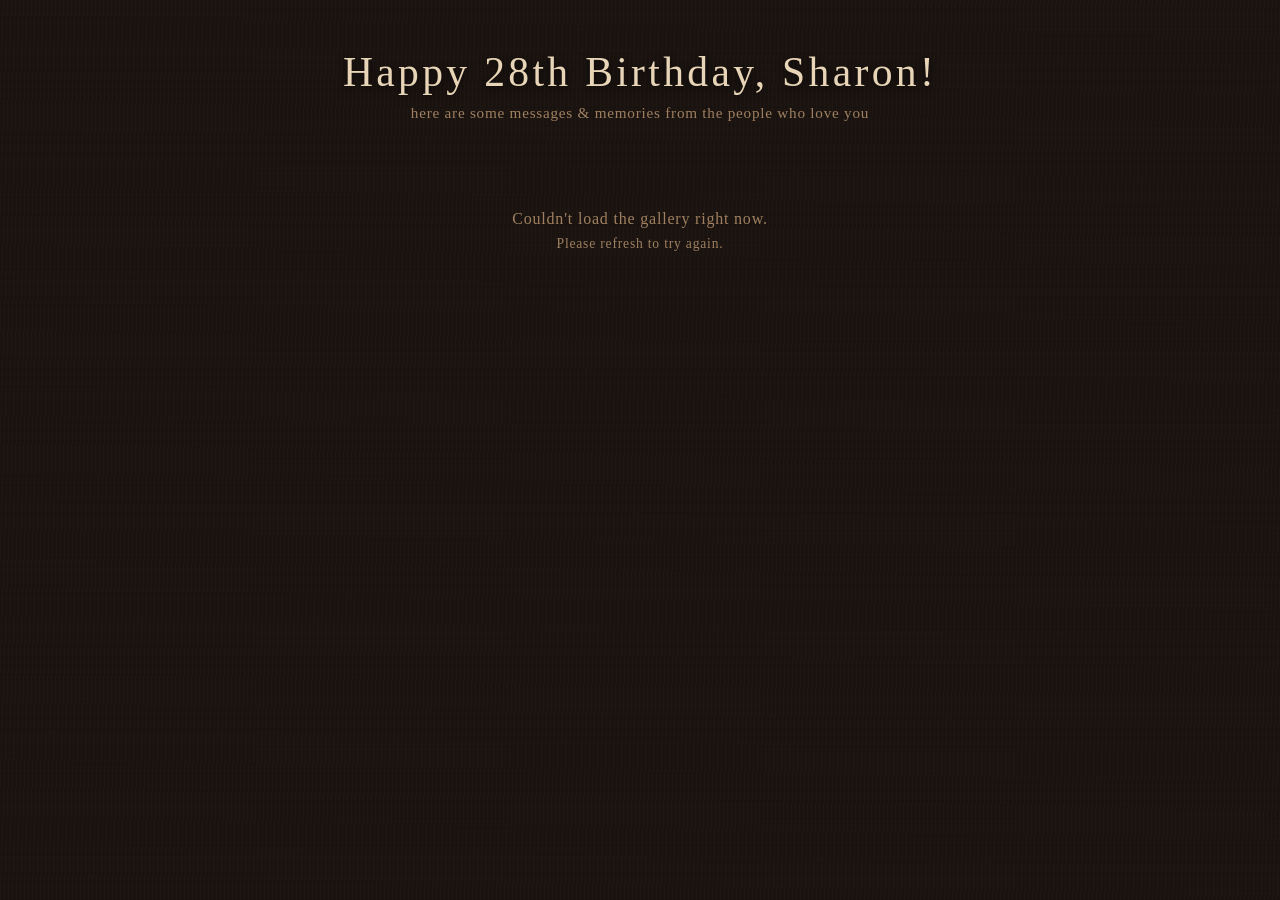
==== index.html @ 8e6c9de9 "change text" ====
<!DOCTYPE html>
<html lang="en">
<head>
  <meta charset="UTF-8" />
  <meta name="viewport" content="width=device-width, initial-scale=1.0" />
  <title>Happy Birthday Sharon 🎂</title>
  <link rel="stylesheet" href="style.css" />
</head>
<body>

  <header>
    <h1>Happy 28th Birthday, Sharon!</h1>
    <p>here are some messages &amp; memories from the people who love you</p>
  </header>

  <div id="status">
    <div class="spinner"></div>
    <div>Loading messages…</div>
  </div>

  <main id="gallery-wall" hidden></main>

  <div id="lightbox" role="dialog" aria-modal="true" aria-label="Enlarged card">
    <div class="lb-frame"></div>
  </div>

  <script src="config.js"></script>
  <script src="gallery.js"></script>
</body>
</html>
---- style.css ----
/* ── Reset & base ─────────────────────────────────── */
*, *::before, *::after { box-sizing: border-box; margin: 0; padding: 0; }

:root {
  --wall:      #1a1310;       /* deep warm dark — the "wall" */
  --wall-mid:  #231a15;
  --frame-bg:  #f5efe6;       /* cream mat */
  --frame-bdr: #7a5c3a;       /* warm wood frame */
  --frame-inner: #c4a47a;     /* inner frame highlight */
  --text:      #2c1e10;
  --caption:   #5c3d1e;
  --shadow:    rgba(0,0,0,0.65);
}

html { font-size: 16px; }

body {
  background-color: var(--wall);
  /* subtle wood-grain texture via repeating-linear-gradient */
  background-image:
    repeating-linear-gradient(
      92deg,
      transparent 0px, transparent 3px,
      rgba(255,255,255,0.015) 3px, rgba(255,255,255,0.015) 4px
    ),
    repeating-linear-gradient(
      180deg,
      transparent 0px, transparent 8px,
      rgba(0,0,0,0.08) 8px, rgba(0,0,0,0.08) 9px
    );
  min-height: 100vh;
  font-family: 'Georgia', 'Times New Roman', serif;
  color: var(--text);
  overflow-x: hidden;
}

/* ── Header ───────────────────────────────────────── */
header {
  text-align: center;
  padding: 3rem 1rem 1.5rem;
  color: #e8d5b7;
}

header h1 {
  font-size: clamp(1.6rem, 4vw, 2.6rem);
  font-weight: normal;
  letter-spacing: 0.08em;
  text-shadow: 0 2px 8px rgba(0,0,0,0.7);
}

header p {
  margin-top: 0.5rem;
  font-size: 0.95rem;
  color: #a08060;
  letter-spacing: 0.05em;
}

/* ── Gallery wall ─────────────────────────────────── */
#gallery-wall {
  /* CSS multi-column masonry — the closest thing to a real wall layout */
  columns: 280px;
  column-gap: 2rem;
  padding: 2rem 3rem 5rem;
  max-width: 1400px;
  margin: 0 auto;
}

/* ── Frame (card) ─────────────────────────────────── */
.frame {
  break-inside: avoid;
  display: inline-block;   /* required so columns honour break-inside */
  width: 100%;
  margin-bottom: 2.2rem;

  /* Outer frame border — thick, like a real picture frame */
  background: var(--frame-bdr);
  border: 3px solid #4a3520;
  border-radius: 3px;
  padding: 10px;

  box-shadow:
    0 4px 8px  var(--shadow),
    0 12px 32px rgba(0,0,0,0.5),
    inset 0 1px 0 rgba(255,255,255,0.12);

  /* Random slight tilt — set via JS inline style */
  transform-origin: center center;
  transition: transform 0.25s ease, box-shadow 0.25s ease;
  cursor: zoom-in;
}

.frame:hover {
  transform: rotate(0deg) scale(1.03) !important;
  box-shadow:
    0 8px 20px var(--shadow),
    0 20px 50px rgba(0,0,0,0.6),
    inset 0 1px 0 rgba(255,255,255,0.18);
  z-index: 10;
  position: relative;
}

/* Inner mat (cream mount) */
.frame__mat {
  background: var(--frame-bg);
  padding: 10px 10px 14px;
  border: 2px solid var(--frame-inner);
}

/* Photo area */
.frame__photo {
  width: 100%;
  display: block;
  aspect-ratio: 3 / 4;   /* portrait default */
  object-fit: cover;
  border: 1px solid rgba(0,0,0,0.15);
}

/* Landscape photo override */
.frame--landscape .frame__photo {
  aspect-ratio: 4 / 3;
}

/* Placeholder when no photo */
.frame__photo-placeholder {
  width: 100%;
  aspect-ratio: 3 / 4;
  background: linear-gradient(135deg, #d4c4a8 0%, #b8a07a 100%);
  display: flex;
  align-items: center;
  justify-content: center;
  font-size: 2.5rem;
  color: rgba(0,0,0,0.2);
}

/* Wish text */
.frame__wish {
  margin-top: 10px;
  font-size: 0.85rem;
  line-height: 1.55;
  color: var(--text);
  font-style: italic;
  text-align: center;
}

/* Name tag at bottom */
.frame__name {
  margin-top: 6px;
  font-size: 0.78rem;
  text-align: center;
  color: var(--caption);
  letter-spacing: 0.04em;
  font-style: normal;
}

/* ── Lightbox ─────────────────────────────────────── */
#lightbox {
  display: none;
  position: fixed;
  inset: 0;
  z-index: 1000;
  background: rgba(0,0,0,0.85);
  align-items: center;
  justify-content: center;
  cursor: zoom-out;
}

#lightbox.open {
  display: flex;
  animation: lb-fade-in 0.2s ease;
}

@keyframes lb-fade-in {
  from { opacity: 0; }
  to   { opacity: 1; }
}

#lightbox .lb-frame {
  background: var(--frame-bdr);
  border: 3px solid #4a3520;
  border-radius: 3px;
  padding: 12px;
  max-width: min(520px, 90vw);
  max-height: 90vh;
  overflow-y: auto;
  box-shadow:
    0 16px 48px rgba(0,0,0,0.8),
    inset 0 1px 0 rgba(255,255,255,0.12);
  animation: lb-zoom-in 0.25s cubic-bezier(0.22, 1, 0.36, 1);
  cursor: default;
}

@keyframes lb-zoom-in {
  from { transform: scale(0.6); opacity: 0; }
  to   { transform: scale(1);   opacity: 1; }
}

#lightbox .lb-frame .frame__mat {
  background: var(--frame-bg);
  padding: 12px 12px 16px;
  border: 2px solid var(--frame-inner);
}

#lightbox .lb-frame .frame__photo,
#lightbox .lb-frame .frame__photo-placeholder {
  width: 100%;
  aspect-ratio: unset;
  max-height: 60vh;
  object-fit: contain;
  border: 1px solid rgba(0,0,0,0.15);
}

#lightbox .lb-frame .frame__wish {
  font-size: 1rem;
  margin-top: 14px;
}

#lightbox .lb-frame .frame__name {
  font-size: 0.9rem;
  margin-top: 8px;
}

/* ── Loading / error states ───────────────────────── */
#status {
  text-align: center;
  color: #a08060;
  padding: 4rem 1rem;
  font-size: 1rem;
  letter-spacing: 0.05em;
}

#status .spinner {
  display: inline-block;
  width: 28px; height: 28px;
  border: 3px solid rgba(160,128,96,0.3);
  border-top-color: #a08060;
  border-radius: 50%;
  animation: spin 0.8s linear infinite;
  margin-bottom: 1rem;
}

@keyframes spin { to { transform: rotate(360deg); } }

/* ── Responsive ───────────────────────────────────── */
@media (max-width: 480px) {
  #gallery-wall {
    columns: 1;
    padding: 1.2rem 1.2rem 4rem;
  }
  .frame { margin-bottom: 1.6rem; }
}

@media (min-width: 481px) and (max-width: 780px) {
  #gallery-wall { columns: 2; padding: 1.5rem 1.5rem 4rem; }
}
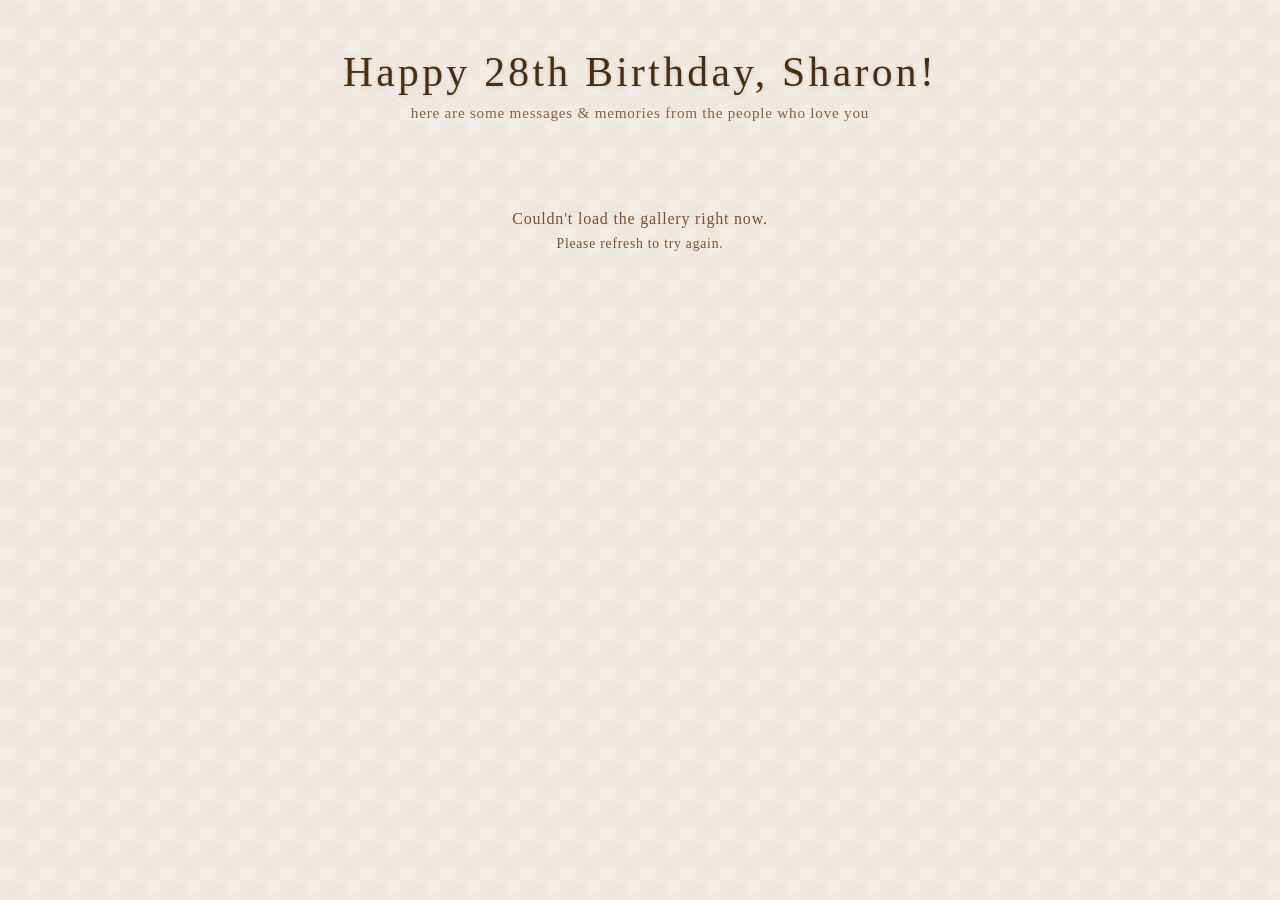
==== commit 75be3802: "optimize for mobile" ====
--- a/index.html
+++ b/index.html
@@ -21,10 +21,11 @@
   <main id="gallery-wall" hidden></main>
 
   <div id="lightbox" role="dialog" aria-modal="true" aria-label="Enlarged card">
+    <button class="lb-close" aria-label="Close">&times;</button>
     <div class="lb-frame"></div>
   </div>
 
   <script src="config.js"></script>
   <script src="gallery.js"></script>
 </body>
-</html>
+</html>
--- a/style.css
+++ b/style.css
@@ -2,32 +2,35 @@
 *, *::before, *::after { box-sizing: border-box; margin: 0; padding: 0; }
 
 :root {
-  --wall:      #1a1310;       /* deep warm dark — the "wall" */
-  --wall-mid:  #231a15;
-  --frame-bg:  #f5efe6;       /* cream mat */
+  --wall:      #f2ede6;       /* light warm cream — the "wall" */
+  --wall-mid:  #ede6db;
+  --frame-bg:  #faf7f2;       /* cream mat */
   --frame-bdr: #7a5c3a;       /* warm wood frame */
   --frame-inner: #c4a47a;     /* inner frame highlight */
   --text:      #2c1e10;
   --caption:   #5c3d1e;
-  --shadow:    rgba(0,0,0,0.65);
+  --shadow:    rgba(0,0,0,0.28);
 }
 
 html { font-size: 16px; }
 
 body {
   background-color: var(--wall);
-  /* subtle wood-grain texture via repeating-linear-gradient */
+  /* subtle damask-style wallpaper texture */
   background-image:
+    radial-gradient(ellipse at 25% 25%, rgba(180,150,110,0.08) 0%, transparent 50%),
+    radial-gradient(ellipse at 75% 75%, rgba(180,150,110,0.08) 0%, transparent 50%),
     repeating-linear-gradient(
-      92deg,
-      transparent 0px, transparent 3px,
-      rgba(255,255,255,0.015) 3px, rgba(255,255,255,0.015) 4px
+      45deg,
+      transparent 0px, transparent 18px,
+      rgba(160,130,90,0.06) 18px, rgba(160,130,90,0.06) 19px
     ),
     repeating-linear-gradient(
-      180deg,
-      transparent 0px, transparent 8px,
-      rgba(0,0,0,0.08) 8px, rgba(0,0,0,0.08) 9px
+      -45deg,
+      transparent 0px, transparent 18px,
+      rgba(160,130,90,0.06) 18px, rgba(160,130,90,0.06) 19px
     );
+  background-size: 40px 40px, 40px 40px, 40px 40px, 40px 40px;
   min-height: 100vh;
   font-family: 'Georgia', 'Times New Roman', serif;
   color: var(--text);
@@ -38,20 +41,20 @@
 header {
   text-align: center;
   padding: 3rem 1rem 1.5rem;
-  color: #e8d5b7;
+  color: #4a2e10;
 }
 
 header h1 {
   font-size: clamp(1.6rem, 4vw, 2.6rem);
   font-weight: normal;
   letter-spacing: 0.08em;
-  text-shadow: 0 2px 8px rgba(0,0,0,0.7);
+  text-shadow: 0 1px 4px rgba(0,0,0,0.12);
 }
 
 header p {
   margin-top: 0.5rem;
   font-size: 0.95rem;
-  color: #a08060;
+  color: #8a6040;
   letter-spacing: 0.05em;
 }
 
@@ -61,6 +64,7 @@
   columns: 280px;
   column-gap: 2rem;
   padding: 2rem 3rem 5rem;
+  padding-bottom: calc(5rem + env(safe-area-inset-bottom));
   max-width: 1400px;
   margin: 0 auto;
 }
@@ -72,7 +76,7 @@
   width: 100%;
   margin-bottom: 2.2rem;
 
-  /* Outer frame border — thick, like a real picture frame */
+  /* Default: warm wood */
   background: var(--frame-bdr);
   border: 3px solid #4a3520;
   border-radius: 3px;
@@ -83,13 +87,13 @@
     0 12px 32px rgba(0,0,0,0.5),
     inset 0 1px 0 rgba(255,255,255,0.12);
 
-  /* Random slight tilt — set via JS inline style */
   transform-origin: center center;
   transition: transform 0.25s ease, box-shadow 0.25s ease;
   cursor: zoom-in;
 }
 
-.frame:hover {
+.frame:hover,
+.frame:active {
   transform: rotate(0deg) scale(1.03) !important;
   box-shadow:
     0 8px 20px var(--shadow),
@@ -99,7 +103,73 @@
   position: relative;
 }
 
-/* Inner mat (cream mount) */
+.frame {
+  touch-action: manipulation;
+}
+
+/* ── Frame style variants ─────────────────────────── */
+
+/* Gold / ornate */
+.frame--gold {
+  background: linear-gradient(135deg, #b8952a 0%, #e8c84a 30%, #c9a830 60%, #f0d870 80%, #b8952a 100%);
+  border: 3px solid #7a6010;
+  box-shadow:
+    0 4px 8px var(--shadow),
+    0 12px 32px rgba(0,0,0,0.55),
+    inset 0 2px 0 rgba(255,255,200,0.3),
+    inset 0 -2px 0 rgba(0,0,0,0.25);
+}
+.frame--gold .frame__mat {
+  background: #fffdf0;
+  border-color: #c8a820;
+}
+
+/* Ebony / dark */
+.frame--ebony {
+  background: linear-gradient(135deg, #1a1a1a 0%, #2e2e2e 40%, #1a1a1a 100%);
+  border: 3px solid #0a0a0a;
+  box-shadow:
+    0 4px 8px var(--shadow),
+    0 12px 32px rgba(0,0,0,0.7),
+    inset 0 1px 0 rgba(255,255,255,0.08);
+}
+.frame--ebony .frame__mat {
+  background: #f8f4ee;
+  border-color: #444;
+}
+
+/* White / modern */
+.frame--white {
+  background: linear-gradient(135deg, #f0f0f0 0%, #ffffff 40%, #e8e8e8 100%);
+  border: 3px solid #ccc;
+  box-shadow:
+    0 4px 8px rgba(0,0,0,0.3),
+    0 12px 32px rgba(0,0,0,0.25),
+    inset 0 1px 0 rgba(255,255,255,0.9);
+}
+.frame--white .frame__mat {
+  background: #fafafa;
+  border-color: #ddd;
+}
+.frame--white .frame__wish,
+.frame--white .frame__name { color: #333; }
+
+/* Rose / pink */
+.frame--rose {
+  background: linear-gradient(135deg, #c06080 0%, #e8a0b8 30%, #d07090 60%, #f0c0d0 80%, #c06080 100%);
+  border: 3px solid #904060;
+  box-shadow:
+    0 4px 8px var(--shadow),
+    0 12px 32px rgba(0,0,0,0.45),
+    inset 0 2px 0 rgba(255,200,220,0.35),
+    inset 0 -2px 0 rgba(0,0,0,0.2);
+}
+.frame--rose .frame__mat {
+  background: #fff5f8;
+  border-color: #e090a8;
+}
+
+/* ── Inner mat (cream mount) — default ────────────── */
 .frame__mat {
   background: var(--frame-bg);
   padding: 10px 10px 14px;
@@ -162,7 +232,30 @@
   align-items: center;
   justify-content: center;
   cursor: zoom-out;
-}
+  padding: env(safe-area-inset-top) env(safe-area-inset-right) env(safe-area-inset-bottom) env(safe-area-inset-left);
+}
+
+.lb-close {
+  position: absolute;
+  top: max(1rem, env(safe-area-inset-top));
+  right: max(1rem, env(safe-area-inset-right));
+  width: 44px;
+  height: 44px;
+  border: none;
+  border-radius: 50%;
+  background: rgba(255,255,255,0.15);
+  color: #fff;
+  font-size: 1.5rem;
+  line-height: 1;
+  cursor: pointer;
+  display: flex;
+  align-items: center;
+  justify-content: center;
+  z-index: 1001;
+  backdrop-filter: blur(4px);
+  -webkit-backdrop-filter: blur(4px);
+}
+.lb-close:active { background: rgba(255,255,255,0.3); }
 
 #lightbox.open {
   display: flex;
@@ -175,19 +268,33 @@
 }
 
 #lightbox .lb-frame {
+  /* base — overridden by .frame--* variants copied from the card */
   background: var(--frame-bdr);
   border: 3px solid #4a3520;
   border-radius: 3px;
   padding: 12px;
   max-width: min(520px, 90vw);
-  max-height: 90vh;
+  max-height: min(90vh, 90dvh);
   overflow-y: auto;
+  -webkit-overflow-scrolling: touch;
   box-shadow:
     0 16px 48px rgba(0,0,0,0.8),
     inset 0 1px 0 rgba(255,255,255,0.12);
   animation: lb-zoom-in 0.25s cubic-bezier(0.22, 1, 0.36, 1);
   cursor: default;
 }
+
+/* carry frame variants into lightbox */
+#lightbox .lb-frame.frame--gold  { background: linear-gradient(135deg, #b8952a 0%, #e8c84a 30%, #c9a830 60%, #f0d870 80%, #b8952a 100%); border-color: #7a6010; }
+#lightbox .lb-frame.frame--gold  .frame__mat { background: #fffdf0; border-color: #c8a820; }
+#lightbox .lb-frame.frame--ebony { background: linear-gradient(135deg, #1a1a1a 0%, #2e2e2e 40%, #1a1a1a 100%); border-color: #0a0a0a; }
+#lightbox .lb-frame.frame--ebony .frame__mat { background: #f8f4ee; border-color: #444; }
+#lightbox .lb-frame.frame--white { background: linear-gradient(135deg, #f0f0f0 0%, #fff 40%, #e8e8e8 100%); border-color: #ccc; box-shadow: 0 16px 48px rgba(0,0,0,0.5); }
+#lightbox .lb-frame.frame--white .frame__mat { background: #fafafa; border-color: #ddd; }
+#lightbox .lb-frame.frame--white .frame__wish,
+#lightbox .lb-frame.frame--white .frame__name { color: #333; }
+#lightbox .lb-frame.frame--rose  { background: linear-gradient(135deg, #c06080 0%, #e8a0b8 30%, #d07090 60%, #f0c0d0 80%, #c06080 100%); border-color: #904060; }
+#lightbox .lb-frame.frame--rose  .frame__mat { background: #fff5f8; border-color: #e090a8; }
 
 @keyframes lb-zoom-in {
   from { transform: scale(0.6); opacity: 0; }
@@ -222,7 +329,7 @@
 /* ── Loading / error states ───────────────────────── */
 #status {
   text-align: center;
-  color: #a08060;
+  color: #7a5030;
   padding: 4rem 1rem;
   font-size: 1rem;
   letter-spacing: 0.05em;
@@ -231,8 +338,8 @@
 #status .spinner {
   display: inline-block;
   width: 28px; height: 28px;
-  border: 3px solid rgba(160,128,96,0.3);
-  border-top-color: #a08060;
+  border: 3px solid rgba(120,80,48,0.2);
+  border-top-color: #7a5030;
   border-radius: 50%;
   animation: spin 0.8s linear infinite;
   margin-bottom: 1rem;
@@ -244,11 +351,28 @@
 @media (max-width: 480px) {
   #gallery-wall {
     columns: 1;
-    padding: 1.2rem 1.2rem 4rem;
-  }
-  .frame { margin-bottom: 1.6rem; }
+    padding: 1rem 1rem 4rem;
+    padding-bottom: calc(4rem + env(safe-area-inset-bottom));
+  }
+  .frame {
+    margin-bottom: 1.6rem;
+  }
+  .frame:active {
+    transform: scale(1.02) !important;
+  }
+  header {
+    padding: 2rem 1rem 1rem;
+  }
+  header h1 {
+    font-size: clamp(1.3rem, 6vw, 1.8rem);
+  }
 }
 
 @media (min-width: 481px) and (max-width: 780px) {
   #gallery-wall { columns: 2; padding: 1.5rem 1.5rem 4rem; }
 }
+
+/* Prevent background scroll when lightbox is open */
+body.lightbox-open {
+  overflow: hidden;
+}
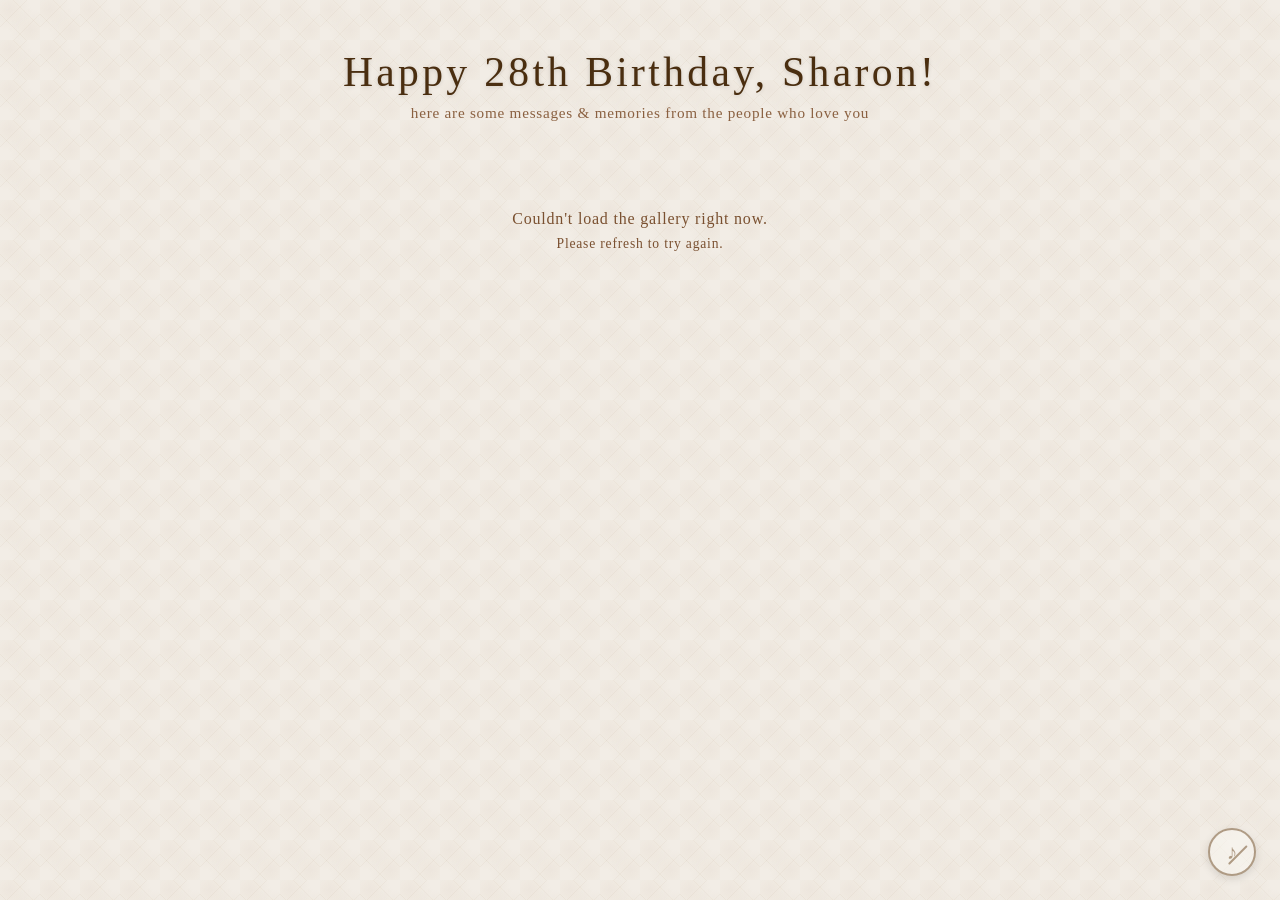
==== commit ff49a0a2: "add bg audio" ====
--- a/index.html
+++ b/index.html
@@ -25,6 +25,14 @@
     <div class="lb-frame"></div>
   </div>
 
+  <!-- Background music -->
+  <audio id="bg-music" loop src="music.mp3"></audio>
+
+  <!-- Floating music toggle -->
+  <button id="music-btn" aria-label="Toggle background music" title="Toggle music">
+    <span id="music-icon">♪</span>
+  </button>
+
   <script src="config.js"></script>
   <script src="gallery.js"></script>
 </body>
--- a/style.css
+++ b/style.css
@@ -180,14 +180,8 @@
 .frame__photo {
   width: 100%;
   display: block;
-  aspect-ratio: 3 / 4;   /* portrait default */
   object-fit: cover;
   border: 1px solid rgba(0,0,0,0.15);
-}
-
-/* Landscape photo override */
-.frame--landscape .frame__photo {
-  aspect-ratio: 4 / 3;
 }
 
 /* Placeholder when no photo */
@@ -220,6 +214,61 @@
   color: var(--caption);
   letter-spacing: 0.04em;
   font-style: normal;
+}
+
+/* ── Video frames ─────────────────────────────────── */
+.frame__video-wrap {
+  position: relative;
+  line-height: 0;
+}
+
+.frame__video {
+  width: 100%;
+  display: block;
+  aspect-ratio: 3 / 4;
+  background: #000;
+  border: 1px solid rgba(0,0,0,0.15);
+  pointer-events: none;
+}
+
+.frame__play-btn {
+  position: absolute;
+  bottom: 10px;
+  right: 10px;
+  width: 36px;
+  height: 36px;
+  background: #fff;
+  border-radius: 50%;
+  display: flex;
+  align-items: center;
+  justify-content: center;
+  pointer-events: none;
+  color: transparent;
+  font-size: 0;
+}
+
+.frame__play-btn::after {
+  content: '';
+  display: block;
+  width: 0;
+  height: 0;
+  border-style: solid;
+  border-width: 6px 0 6px 11px;
+  border-color: transparent transparent transparent #222;
+  margin-left: 2px; /* optical centre */
+}
+
+#lightbox .lb-frame .frame__video {
+  width: 100%;
+  aspect-ratio: unset;
+  max-height: 60vh;
+  object-fit: contain;
+  border: 1px solid rgba(0,0,0,0.15);
+  pointer-events: auto;
+}
+
+#lightbox .lb-frame .frame__play-btn {
+  display: none;
 }
 
 /* ── Lightbox ─────────────────────────────────────── */
@@ -350,12 +399,13 @@
 /* ── Responsive ───────────────────────────────────── */
 @media (max-width: 480px) {
   #gallery-wall {
-    columns: 1;
-    padding: 1rem 1rem 4rem;
+    columns: 2;
+    column-gap: 0.75rem;
+    padding: 0.75rem 2rem 4rem;
     padding-bottom: calc(4rem + env(safe-area-inset-bottom));
   }
   .frame {
-    margin-bottom: 1.6rem;
+    margin-bottom: 0.75rem;
   }
   .frame:active {
     transform: scale(1.02) !important;
@@ -369,10 +419,59 @@
 }
 
 @media (min-width: 481px) and (max-width: 780px) {
-  #gallery-wall { columns: 2; padding: 1.5rem 1.5rem 4rem; }
+  #gallery-wall { columns: 2; padding: 1.5rem 2.5rem 4rem; }
 }
 
 /* Prevent background scroll when lightbox is open */
 body.lightbox-open {
   overflow: hidden;
 }
+
+/* ── Music toggle button ──────────────────────────── */
+#music-btn {
+  position: fixed;
+  bottom: 1.5rem;
+  right: 1.5rem;
+  z-index: 200;
+  width: 3rem;
+  height: 3rem;
+  border-radius: 50%;
+  border: 2px solid var(--frame-bdr);
+  background: var(--frame-bg);
+  color: var(--frame-bdr);
+  font-size: 1.3rem;
+  cursor: pointer;
+  box-shadow: 0 3px 10px rgba(0,0,0,0.2);
+  display: flex;
+  align-items: center;
+  justify-content: center;
+  transition: background 0.2s, transform 0.15s;
+}
+
+#music-btn:hover {
+  background: #ede0ce;
+  transform: scale(1.08);
+}
+
+#music-btn.muted #music-icon::after {
+  content: '';
+  position: absolute;
+  width: 2px;
+  height: 1.6rem;
+  background: var(--frame-bdr);
+  transform: rotate(45deg);
+  border-radius: 2px;
+}
+
+#music-btn {
+  position: fixed;
+}
+
+#music-btn #music-icon {
+  position: relative;
+  line-height: 1;
+}
+
+#music-btn.muted {
+  opacity: 0.55;
+}
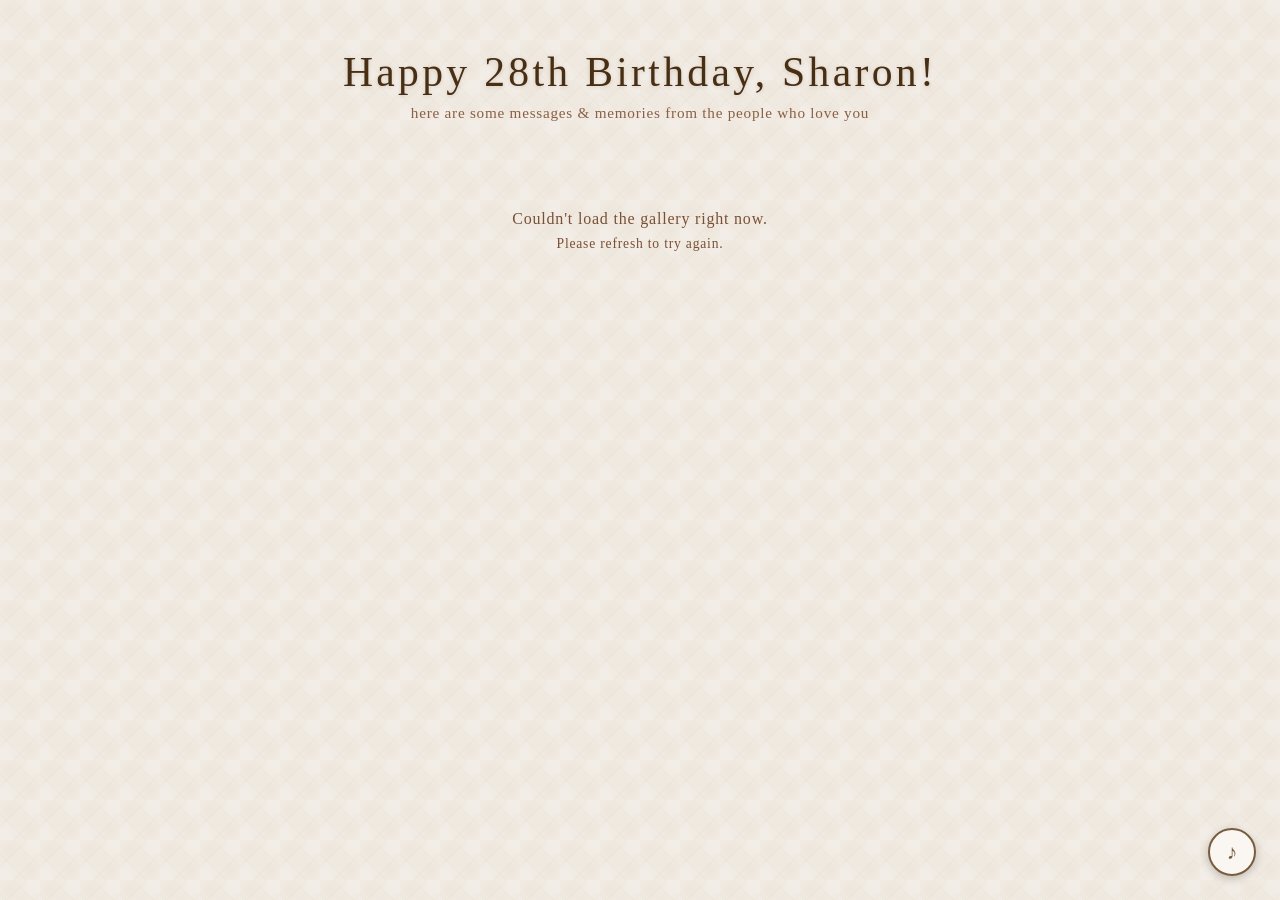
==== commit 4e9316af: "add loading screen" ====
--- a/index.html
+++ b/index.html
@@ -7,6 +7,15 @@
   <link rel="stylesheet" href="style.css" />
 </head>
 <body>
+
+  <!-- Loading screen -->
+  <div id="loading-screen" aria-live="polite" aria-label="Loading">
+    <div class="ls-inner">
+      <div class="ls-cake">🎂</div>
+      <p class="ls-text" id="ls-text">getting things ready…</p>
+      <div class="ls-dots"><span></span><span></span><span></span></div>
+    </div>
+  </div>
 
   <header>
     <h1>Happy 28th Birthday, Sharon!</h1>
--- a/style.css
+++ b/style.css
@@ -1,3 +1,93 @@
+/* ── Loading screen ───────────────────────────────── */
+#loading-screen {
+  position: fixed;
+  inset: 0;
+  z-index: 9999;
+  background-color: var(--wall, #f2ede6);
+  background-image:
+    radial-gradient(ellipse at 25% 25%, rgba(180,150,110,0.08) 0%, transparent 50%),
+    radial-gradient(ellipse at 75% 75%, rgba(180,150,110,0.08) 0%, transparent 50%),
+    repeating-linear-gradient(
+      45deg,
+      transparent 0px, transparent 18px,
+      rgba(160,130,90,0.06) 18px, rgba(160,130,90,0.06) 19px
+    ),
+    repeating-linear-gradient(
+      -45deg,
+      transparent 0px, transparent 18px,
+      rgba(160,130,90,0.06) 18px, rgba(160,130,90,0.06) 19px
+    );
+  background-size: 40px 40px, 40px 40px, 40px 40px, 40px 40px;
+  display: flex;
+  align-items: center;
+  justify-content: center;
+  transition: opacity 0.7s ease, visibility 0.7s ease;
+}
+
+#loading-screen.fade-out {
+  opacity: 0;
+  visibility: hidden;
+  pointer-events: none;
+}
+
+.ls-inner {
+  text-align: center;
+  display: flex;
+  flex-direction: column;
+  align-items: center;
+  gap: 1.2rem;
+}
+
+.ls-cake {
+  font-size: 3.5rem;
+  animation: ls-bounce 1.4s ease-in-out infinite;
+}
+
+@keyframes ls-bounce {
+  0%, 100% { transform: translateY(0);      }
+  45%       { transform: translateY(-14px);  }
+  60%       { transform: translateY(-8px);   }
+  75%       { transform: translateY(-14px);  }
+}
+
+.ls-text {
+  font-family: 'Georgia', 'Times New Roman', serif;
+  font-size: clamp(1rem, 3vw, 1.25rem);
+  color: #7a5030;
+  letter-spacing: 0.07em;
+  font-style: italic;
+  min-height: 2em;
+  opacity: 1;
+  transition: opacity 0.35s ease;
+}
+
+.ls-text.hidden {
+  opacity: 0;
+}
+
+/* Three bouncing dots */
+.ls-dots {
+  display: flex;
+  gap: 0.45rem;
+}
+
+.ls-dots span {
+  display: inline-block;
+  width: 8px;
+  height: 8px;
+  border-radius: 50%;
+  background: #c4a47a;
+  animation: ls-dot 1.2s ease-in-out infinite;
+}
+
+.ls-dots span:nth-child(2) { animation-delay: 0.2s; }
+.ls-dots span:nth-child(3) { animation-delay: 0.4s; }
+
+@keyframes ls-dot {
+  0%, 80%, 100% { transform: scale(0.7); opacity: 0.5; }
+  40%            { transform: scale(1.1); opacity: 1;   }
+}
+
 /* ── Reset & base ─────────────────────────────────── */
 *, *::before, *::after { box-sizing: border-box; margin: 0; padding: 0; }
 
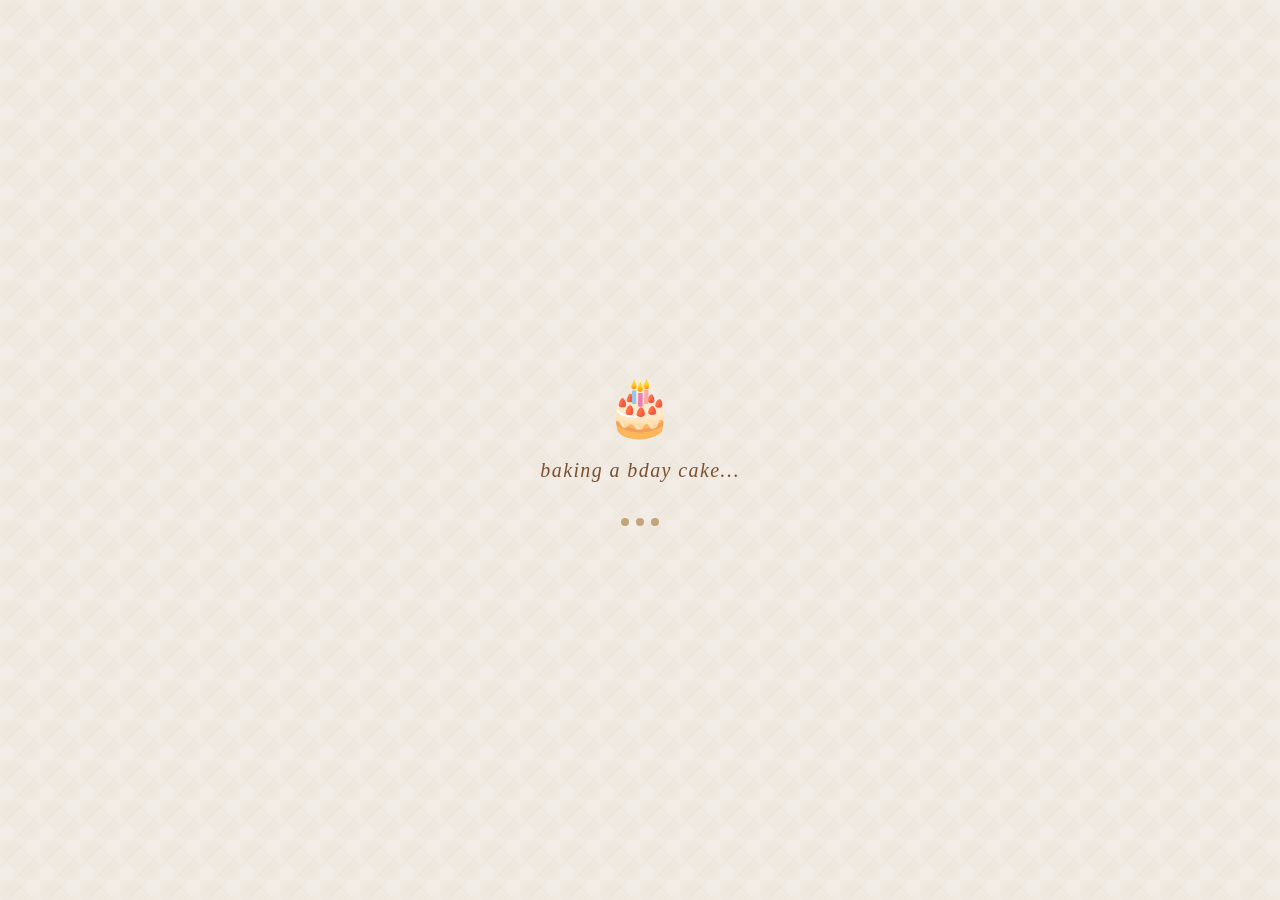
==== commit f8eedafd: "fix loading screen" ====
--- a/index.html
+++ b/index.html
@@ -14,6 +14,9 @@
       <div class="ls-cake">🎂</div>
       <p class="ls-text" id="ls-text">getting things ready…</p>
       <div class="ls-dots"><span></span><span></span><span></span></div>
+    </div>
+    <div class="ls-reveal-wrap" id="ls-reveal-wrap">
+      <button class="ls-reveal-btn" id="ls-reveal-btn">🎁 click to open your present</button>
     </div>
   </div>
 
--- a/style.css
+++ b/style.css
@@ -63,6 +63,66 @@
 
 .ls-text.hidden {
   opacity: 0;
+}
+
+.ls-inner {
+  transition: opacity 0.5s ease;
+}
+
+.ls-inner.fade-out {
+  opacity: 0;
+  pointer-events: none;
+}
+
+/* Reveal button */
+.ls-reveal-wrap {
+  position: absolute;
+  inset: 0;
+  display: flex;
+  align-items: center;
+  justify-content: center;
+  opacity: 0;
+  pointer-events: none;
+  transition: opacity 0.7s ease;
+}
+
+.ls-reveal-wrap.visible {
+  opacity: 1;
+  pointer-events: auto;
+}
+
+.ls-reveal-btn {
+  font-family: 'Georgia', 'Times New Roman', serif;
+  font-size: clamp(1.1rem, 3.5vw, 1.5rem);
+  font-style: italic;
+  letter-spacing: 0.06em;
+  color: #4a2e10;
+  background: linear-gradient(135deg, #f5e6c8 0%, #fffdf0 40%, #f0d898 100%);
+  border: 2px solid #c4a47a;
+  border-radius: 4px;
+  padding: 1rem 2.2rem;
+  cursor: pointer;
+  box-shadow:
+    0 4px 16px rgba(0,0,0,0.18),
+    inset 0 1px 0 rgba(255,255,220,0.6);
+  transition: transform 0.15s ease, box-shadow 0.15s ease;
+  animation: ls-btn-pulse 2.4s ease-in-out infinite;
+}
+
+.ls-reveal-btn:hover {
+  transform: scale(1.04);
+  box-shadow:
+    0 8px 24px rgba(0,0,0,0.22),
+    inset 0 1px 0 rgba(255,255,220,0.6);
+}
+
+.ls-reveal-btn:active {
+  transform: scale(0.97);
+}
+
+@keyframes ls-btn-pulse {
+  0%, 100% { box-shadow: 0 4px 16px rgba(0,0,0,0.18), inset 0 1px 0 rgba(255,255,220,0.6), 0 0 0 0 rgba(196,164,122,0); }
+  50%       { box-shadow: 0 4px 16px rgba(0,0,0,0.18), inset 0 1px 0 rgba(255,255,220,0.6), 0 0 0 10px rgba(196,164,122,0); }
 }
 
 /* Three bouncing dots */
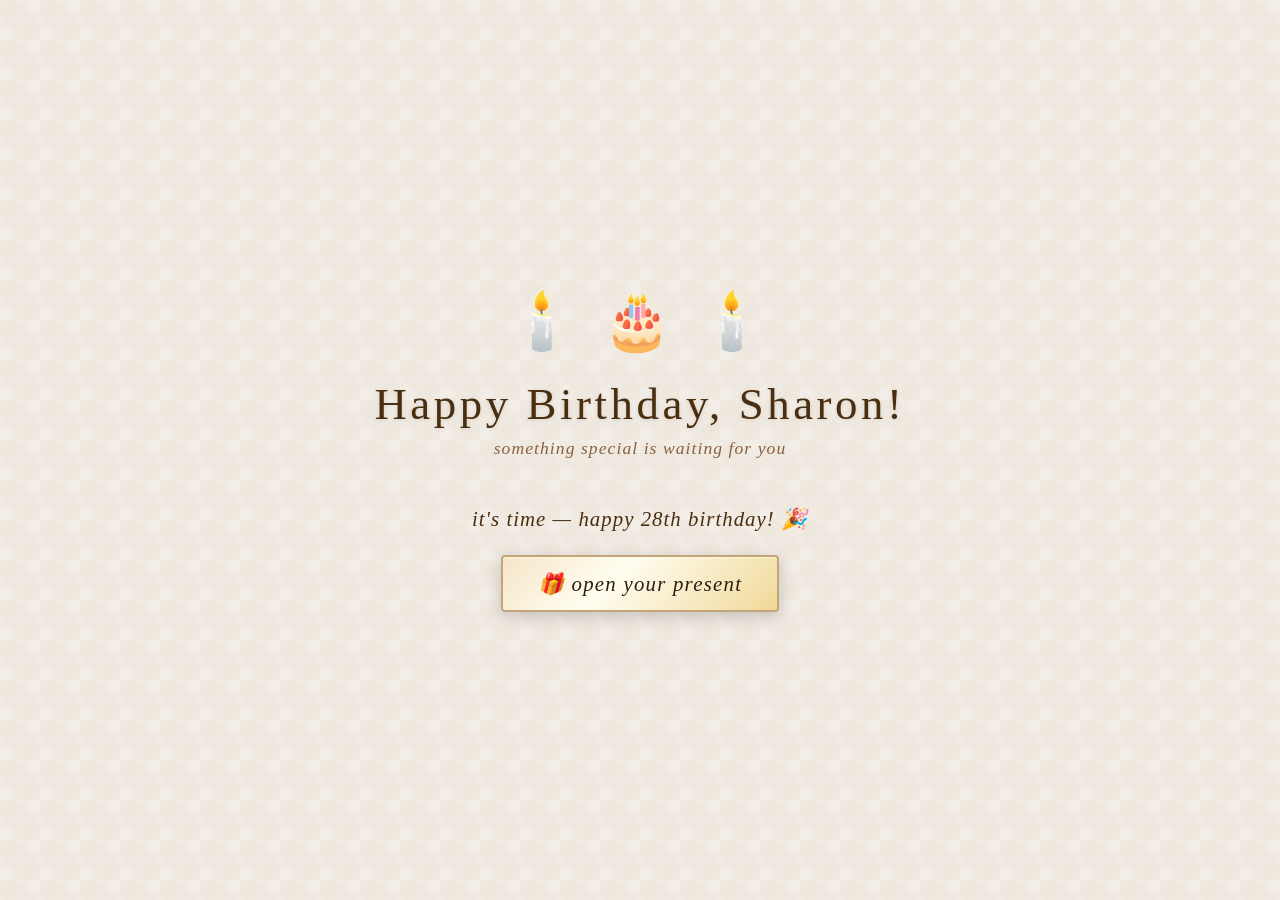
==== commit c52c3454: "add countdown" ====
--- a/index.html
+++ b/index.html
@@ -4,48 +4,272 @@
   <meta charset="UTF-8" />
   <meta name="viewport" content="width=device-width, initial-scale=1.0" />
   <title>Happy Birthday Sharon 🎂</title>
-  <link rel="stylesheet" href="style.css" />
+  <style>
+    *, *::before, *::after { box-sizing: border-box; margin: 0; padding: 0; }
+
+    :root {
+      --wall: #f2ede6;
+      --frame-bdr: #7a5c3a;
+      --gold: #c4a47a;
+      --text-dark: #2c1e10;
+      --text-mid: #4a2e10;
+      --text-light: #8a6040;
+    }
+
+    html, body {
+      height: 100%;
+    }
+
+    body {
+      background-color: var(--wall);
+      background-image:
+        radial-gradient(ellipse at 25% 25%, rgba(180,150,110,0.08) 0%, transparent 50%),
+        radial-gradient(ellipse at 75% 75%, rgba(180,150,110,0.08) 0%, transparent 50%),
+        repeating-linear-gradient(45deg, transparent 0px, transparent 18px, rgba(160,130,90,0.06) 18px, rgba(160,130,90,0.06) 19px),
+        repeating-linear-gradient(-45deg, transparent 0px, transparent 18px, rgba(160,130,90,0.06) 18px, rgba(160,130,90,0.06) 19px);
+      background-size: 40px 40px, 40px 40px, 40px 40px, 40px 40px;
+      font-family: 'Georgia', 'Times New Roman', serif;
+      color: var(--text-dark);
+      display: flex;
+      flex-direction: column;
+      align-items: center;
+      justify-content: center;
+      min-height: 100vh;
+      padding: 2rem 1rem;
+      overflow-x: hidden;
+    }
+
+    .candles {
+      font-size: clamp(2rem, 6vw, 3.5rem);
+      letter-spacing: 0.1em;
+      margin-bottom: 1.5rem;
+      animation: float 3s ease-in-out infinite;
+    }
+
+    @keyframes float {
+      0%, 100% { transform: translateY(0); }
+      50% { transform: translateY(-8px); }
+    }
+
+    h1 {
+      font-size: clamp(1.6rem, 5vw, 2.8rem);
+      font-weight: normal;
+      color: var(--text-mid);
+      letter-spacing: 0.08em;
+      text-align: center;
+      text-shadow: 0 1px 4px rgba(0,0,0,0.1);
+      margin-bottom: 0.5rem;
+    }
+
+    .subtitle {
+      font-size: clamp(0.9rem, 2.5vw, 1.1rem);
+      color: var(--text-light);
+      letter-spacing: 0.06em;
+      font-style: italic;
+      text-align: center;
+      margin-bottom: 3rem;
+    }
+
+    .countdown-wrap {
+      display: flex;
+      gap: clamp(1rem, 4vw, 2.5rem);
+      align-items: flex-start;
+      margin-bottom: 3rem;
+    }
+
+    .cd-unit {
+      display: flex;
+      flex-direction: column;
+      align-items: center;
+      gap: 0.5rem;
+    }
+
+    .cd-box {
+      background: linear-gradient(135deg, #f5e6c8 0%, #fffdf0 40%, #f0d898 100%);
+      border: 2px solid var(--gold);
+      border-radius: 6px;
+      width: clamp(64px, 18vw, 100px);
+      height: clamp(64px, 18vw, 100px);
+      display: flex;
+      align-items: center;
+      justify-content: center;
+      box-shadow:
+        0 4px 16px rgba(0,0,0,0.15),
+        inset 0 1px 0 rgba(255,255,220,0.7);
+      position: relative;
+    }
+
+    .cd-box::after {
+      content: '';
+      position: absolute;
+      left: 0; right: 0;
+      top: 50%;
+      height: 1px;
+      background: rgba(196,164,122,0.4);
+    }
+
+    .cd-num {
+      font-size: clamp(1.8rem, 6vw, 3rem);
+      font-weight: normal;
+      color: var(--text-mid);
+      letter-spacing: 0.02em;
+      line-height: 1;
+    }
+
+    .cd-label {
+      font-size: clamp(0.65rem, 1.8vw, 0.8rem);
+      color: var(--text-light);
+      letter-spacing: 0.1em;
+      text-transform: uppercase;
+    }
+
+    .separator {
+      font-size: clamp(1.5rem, 4vw, 2.2rem);
+      color: var(--gold);
+      margin-top: clamp(16px, 4.5vw, 30px);
+      line-height: 1;
+    }
+
+    .message {
+      font-size: clamp(0.9rem, 2.5vw, 1.05rem);
+      color: var(--text-light);
+      font-style: italic;
+      text-align: center;
+      letter-spacing: 0.05em;
+      max-width: 360px;
+    }
+
+    /* Ready state — shown when countdown hits zero */
+    #ready-msg {
+      display: none;
+      flex-direction: column;
+      align-items: center;
+      gap: 1.5rem;
+      text-align: center;
+    }
+
+    #ready-msg p {
+      font-size: clamp(1rem, 3vw, 1.3rem);
+      color: var(--text-mid);
+      font-style: italic;
+      letter-spacing: 0.05em;
+    }
+
+    .open-btn {
+      font-family: 'Georgia', 'Times New Roman', serif;
+      font-size: clamp(1rem, 3vw, 1.3rem);
+      font-style: italic;
+      letter-spacing: 0.06em;
+      color: var(--text-dark);
+      background: linear-gradient(135deg, #f5e6c8 0%, #fffdf0 40%, #f0d898 100%);
+      border: 2px solid var(--gold);
+      border-radius: 4px;
+      padding: 0.9rem 2.2rem;
+      cursor: pointer;
+      box-shadow: 0 4px 16px rgba(0,0,0,0.18), inset 0 1px 0 rgba(255,255,220,0.6);
+      transition: transform 0.15s ease, box-shadow 0.15s ease;
+      animation: btn-pulse 2.4s ease-in-out infinite;
+      text-decoration: none;
+      display: inline-block;
+    }
+
+    .open-btn:hover {
+      transform: scale(1.04);
+      box-shadow: 0 8px 24px rgba(0,0,0,0.22), inset 0 1px 0 rgba(255,255,220,0.6);
+    }
+
+    @keyframes btn-pulse {
+      0%, 100% { box-shadow: 0 4px 16px rgba(0,0,0,0.18), inset 0 1px 0 rgba(255,255,220,0.6), 0 0 0 0 rgba(196,164,122,0.4); }
+      50%       { box-shadow: 0 4px 16px rgba(0,0,0,0.18), inset 0 1px 0 rgba(255,255,220,0.6), 0 0 0 12px rgba(196,164,122,0); }
+    }
+  </style>
 </head>
 <body>
 
-  <!-- Loading screen -->
-  <div id="loading-screen" aria-live="polite" aria-label="Loading">
-    <div class="ls-inner">
-      <div class="ls-cake">🎂</div>
-      <p class="ls-text" id="ls-text">getting things ready…</p>
-      <div class="ls-dots"><span></span><span></span><span></span></div>
-    </div>
-    <div class="ls-reveal-wrap" id="ls-reveal-wrap">
-      <button class="ls-reveal-btn" id="ls-reveal-btn">🎁 click to open your present</button>
+  <div class="candles">🕯️ 🎂 🕯️</div>
+  <h1>Happy Birthday, Sharon!</h1>
+  <p class="subtitle">something special is waiting for you</p>
+
+  <div id="countdown-wrap" class="countdown-wrap">
+    <div class="cd-unit">
+      <div class="cd-box"><span class="cd-num" id="cd-days">00</span></div>
+      <span class="cd-label">days</span>
+    </div>
+    <div class="separator">:</div>
+    <div class="cd-unit">
+      <div class="cd-box"><span class="cd-num" id="cd-hours">00</span></div>
+      <span class="cd-label">hours</span>
+    </div>
+    <div class="separator">:</div>
+    <div class="cd-unit">
+      <div class="cd-box"><span class="cd-num" id="cd-mins">00</span></div>
+      <span class="cd-label">minutes</span>
+    </div>
+    <div class="separator">:</div>
+    <div class="cd-unit">
+      <div class="cd-box"><span class="cd-num" id="cd-secs">00</span></div>
+      <span class="cd-label">seconds</span>
     </div>
   </div>
 
-  <header>
-    <h1>Happy 28th Birthday, Sharon!</h1>
-    <p>here are some messages &amp; memories from the people who love you</p>
-  </header>
-
-  <div id="status">
-    <div class="spinner"></div>
-    <div>Loading messages…</div>
+  <p class="message" id="wait-msg">until midnight on April 28th ✨</p>
+
+  <div id="ready-msg">
+    <p>it's time — happy 28th birthday! 🎉</p>
+    <a href="/main-video" class="open-btn">🎁 open your present</a>
   </div>
 
-  <main id="gallery-wall" hidden></main>
-
-  <div id="lightbox" role="dialog" aria-modal="true" aria-label="Enlarged card">
-    <button class="lb-close" aria-label="Close">&times;</button>
-    <div class="lb-frame"></div>
-  </div>
-
-  <!-- Background music -->
-  <audio id="bg-music" loop src="music.mp3"></audio>
-
-  <!-- Floating music toggle -->
-  <button id="music-btn" aria-label="Toggle background music" title="Toggle music">
-    <span id="music-icon">♪</span>
-  </button>
-
-  <script src="config.js"></script>
-  <script src="gallery.js"></script>
+  <script>
+    // Target: midnight at the start of April 28 (local time)
+    const target = new Date(2026, 3, 28, 0, 0, 0, 0); // month is 0-indexed
+
+    const daysEl  = document.getElementById('cd-days');
+    const hoursEl = document.getElementById('cd-hours');
+    const minsEl  = document.getElementById('cd-mins');
+    const secsEl  = document.getElementById('cd-secs');
+    const wrap    = document.getElementById('countdown-wrap');
+    const waitMsg = document.getElementById('wait-msg');
+    const readyMsg = document.getElementById('ready-msg');
+
+    function pad(n) { return String(n).padStart(2, '0'); }
+
+    function showReady() {
+      wrap.style.display = 'none';
+      waitMsg.style.display = 'none';
+      readyMsg.style.display = 'flex';
+      // Auto-redirect after 3 seconds
+      setTimeout(() => { window.location.href = '/main-video'; }, 3000);
+    }
+
+    function tick() {
+      const now  = new Date();
+      const diff = target - now;
+
+      if (diff <= 0) {
+        showReady();
+        return;
+      }
+
+      const totalSecs = Math.floor(diff / 1000);
+      const secs  = totalSecs % 60;
+      const mins  = Math.floor(totalSecs / 60) % 60;
+      const hours = Math.floor(totalSecs / 3600) % 24;
+      const days  = Math.floor(totalSecs / 86400);
+
+      daysEl.textContent  = pad(days);
+      hoursEl.textContent = pad(hours);
+      minsEl.textContent  = pad(mins);
+      secsEl.textContent  = pad(secs);
+    }
+
+    // If countdown already passed, go straight to ready state
+    if (new Date() >= target) {
+      showReady();
+    } else {
+      tick();
+      setInterval(tick, 1000);
+    }
+  </script>
+
 </body>
-</html>+</html>
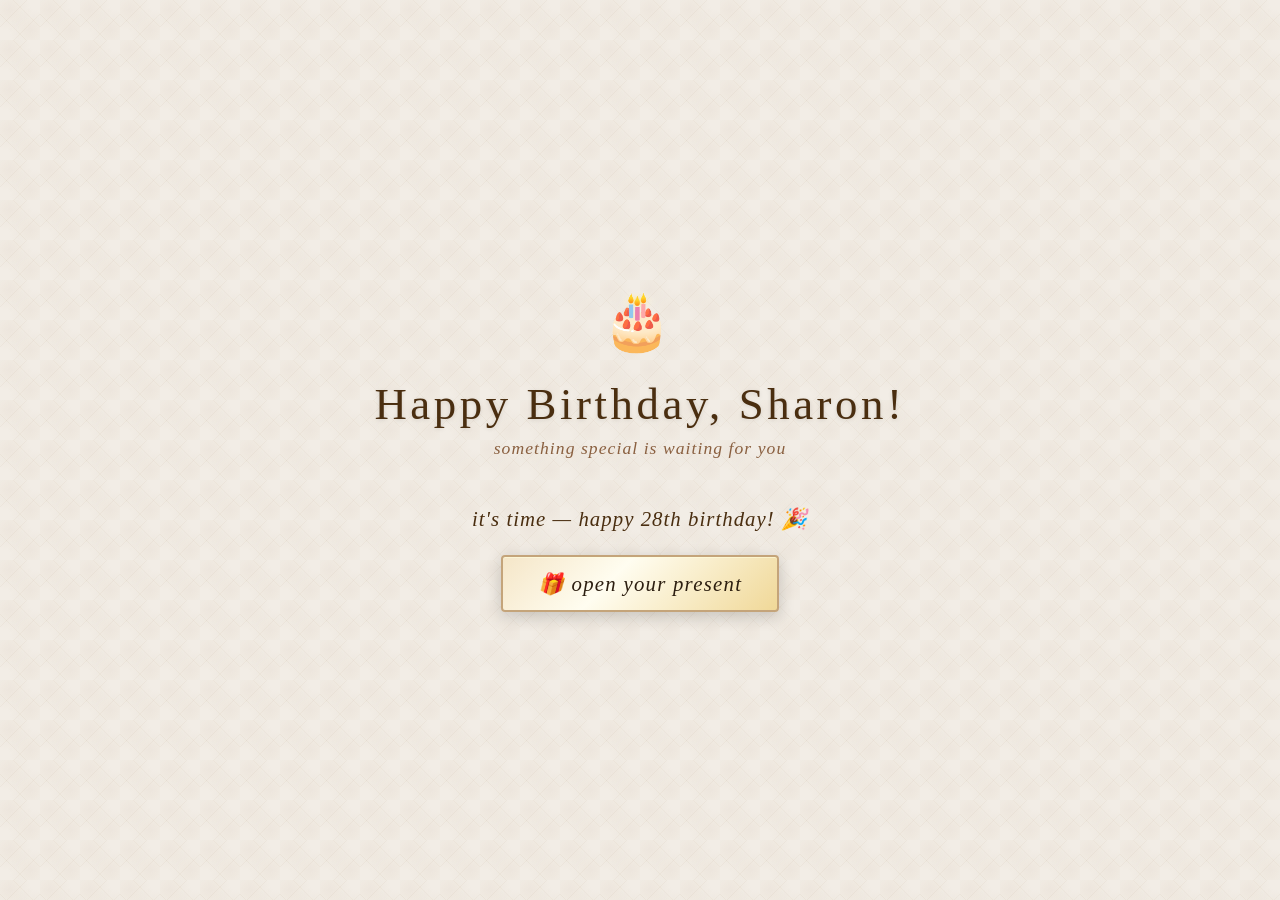
==== commit ffad431a: "change candles" ====
--- a/index.html
+++ b/index.html
@@ -186,7 +186,7 @@
 </head>
 <body>
 
-  <div class="candles">🕯️ 🎂 🕯️</div>
+  <div class="candles">🎂</div>
   <h1>Happy Birthday, Sharon!</h1>
   <p class="subtitle">something special is waiting for you</p>
 
